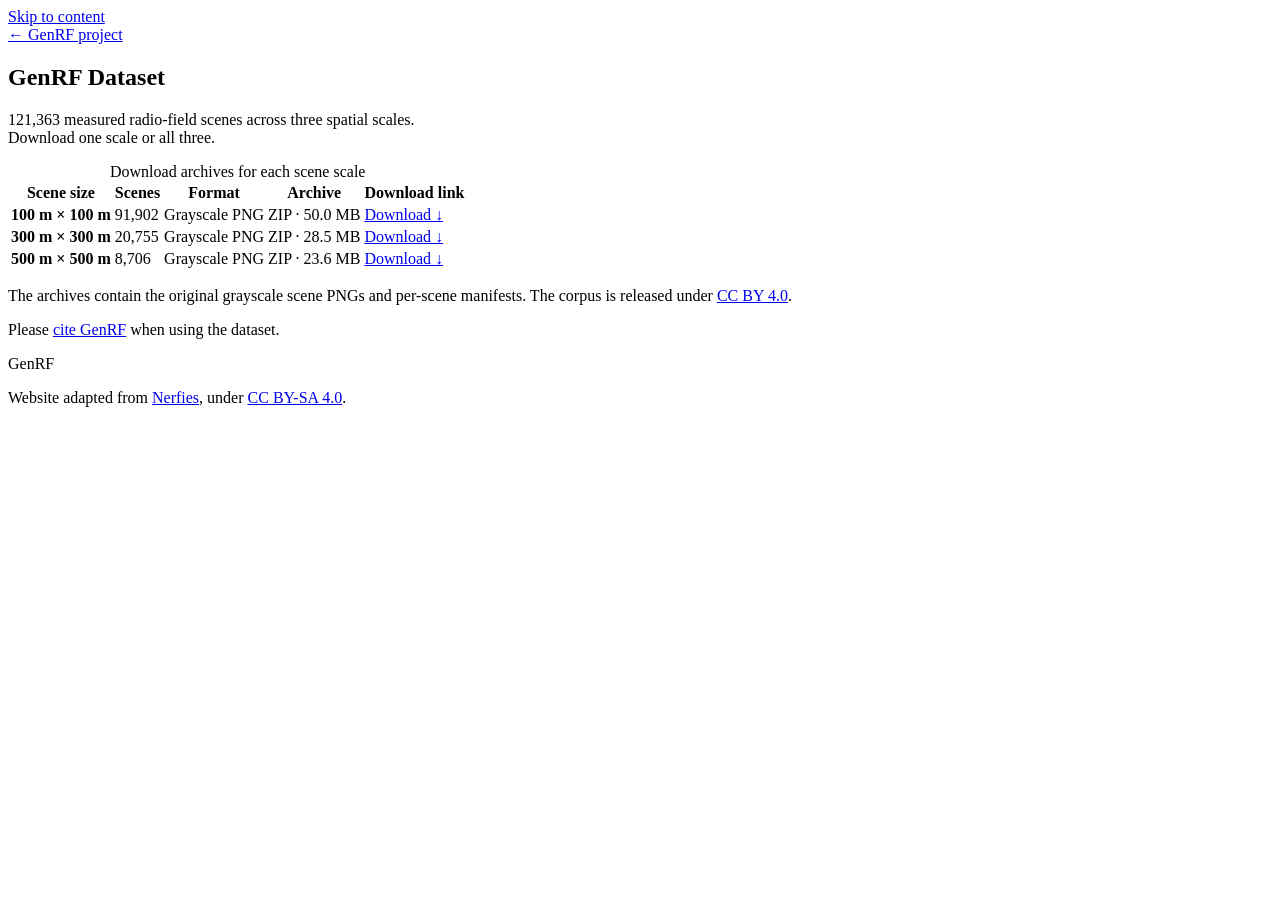
==== dataset.html @ a5487388 "Publish GenRF dataset website" ====
<!DOCTYPE html>
<html lang="en">
<head>
  <meta charset="utf-8">
  <meta name="viewport" content="width=device-width, initial-scale=1">
  <meta name="description" content="GenRF reconstructs radio fields from sparse observations in a feed-forward process. Download 121,363 measured n41 scenes for cross-scene radio-field learning.">
  <meta name="theme-color" content="#ffffff">
  <meta property="og:type" content="website">
  <meta property="og:title" content="GenRF — Feed-Forward Radio-Field Reconstruction">
  <meta property="og:description" content="A shared reconstruction model and a 120k-scene measured radio-field dataset.">
  <meta property="og:url" content="https://genrf-project.github.io/dataset.html">
  <meta property="og:image" content="https://genrf-project.github.io/assets/images/abstract.webp">
  <title>GenRF Dataset</title>
  <link rel="canonical" href="https://genrf-project.github.io/dataset.html">
  <link rel="icon" type="image/svg+xml" href="assets/favicon.svg">
  <link rel="stylesheet" href="assets/bulma.min.css">
  <link rel="stylesheet" href="assets/site.css">
</head>
<body>
  <a class="skip-link" href="#main">Skip to content</a>
  <main id="main" class="dataset-page">
    <nav class="container is-max-desktop dataset-nav" aria-label="Project navigation"><a href="./">← GenRF project</a></nav>
    <section class="section download-section" aria-labelledby="download-heading">
      <div class="container is-max-desktop">
        <div class="reading-width has-text-centered">
          <h1 id="download-heading" class="title is-3">GenRF Dataset</h1>
          <p class="download-intro">121,363 measured radio-field scenes across three spatial scales.<br>Download one scale or all three.</p>
        </div>
        <div class="table-container">
          <table class="table is-fullwidth dataset-table">
            <caption class="sr-only">Download archives for each scene scale</caption>
            <thead><tr><th scope="col">Scene size</th><th scope="col">Scenes</th><th scope="col">Format</th><th scope="col">Archive</th><th scope="col"><span class="sr-only">Download link</span></th></tr></thead>
            <tbody>
              <tr><th scope="row">100 m × 100 m</th><td>91,902</td><td>Grayscale PNG</td><td data-size="100">ZIP · 50.0 MB</td><td><a href="https://github.com/genrf-project/genrf-project.github.io/releases/download/dataset-v1.0/genrf-n41-100m.zip" aria-label="Download 100-meter scenes">Download <span aria-hidden="true">↓</span></a></td></tr>
              <tr><th scope="row">300 m × 300 m</th><td>20,755</td><td>Grayscale PNG</td><td data-size="300">ZIP · 28.5 MB</td><td><a href="https://github.com/genrf-project/genrf-project.github.io/releases/download/dataset-v1.0/genrf-n41-300m.zip" aria-label="Download 300-meter scenes">Download <span aria-hidden="true">↓</span></a></td></tr>
              <tr><th scope="row">500 m × 500 m</th><td>8,706</td><td>Grayscale PNG</td><td data-size="500">ZIP · 23.6 MB</td><td><a href="https://github.com/genrf-project/genrf-project.github.io/releases/download/dataset-v1.0/genrf-n41-500m.zip" aria-label="Download 500-meter scenes">Download <span aria-hidden="true">↓</span></a></td></tr>
            </tbody>
          </table>
        </div>
        <div class="reading-width dataset-terms">
          <p>The archives contain the original grayscale scene PNGs and per-scene manifests. The corpus is released under <a href="https://creativecommons.org/licenses/by/4.0/">CC BY 4.0</a>.</p>
          <p>Please <a href="index.html#citation">cite GenRF</a> when using the dataset.</p>
        </div>
      </div>
    </section>
  </main>
  <footer class="footer"><div class="container has-text-centered"><p>GenRF</p><p class="template-credit">Website adapted from <a href="https://github.com/nerfies/nerfies.github.io">Nerfies</a>, under <a href="https://creativecommons.org/licenses/by-sa/4.0/">CC BY-SA 4.0</a>.</p></div></footer>
</body>
</html>
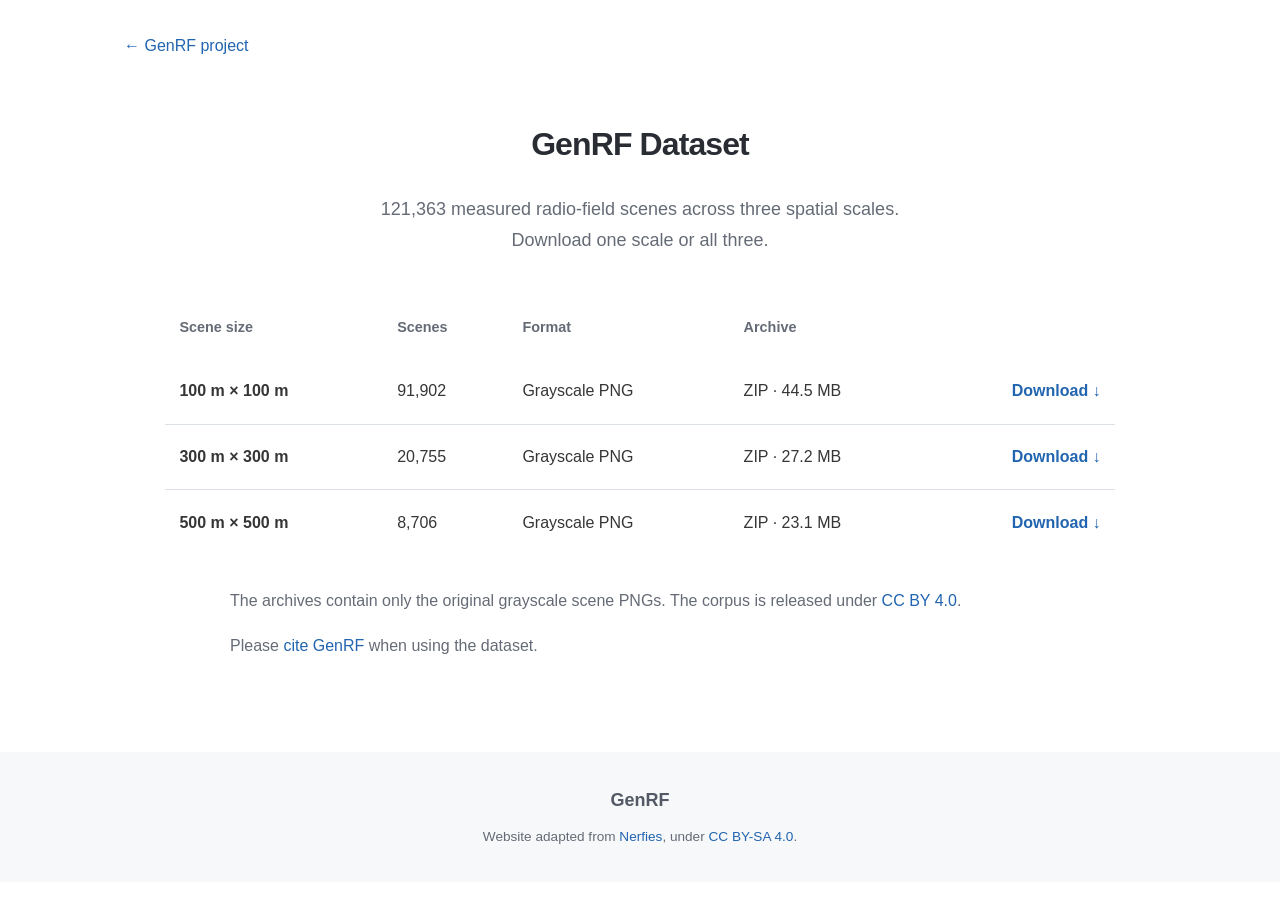
==== commit 7f594bc0: "Update downloads to PNG-only archives Updated dataset details and file sizes for various scene scale" ====
--- a/dataset.html
+++ b/dataset.html
@@ -31,14 +31,14 @@
             <caption class="sr-only">Download archives for each scene scale</caption>
             <thead><tr><th scope="col">Scene size</th><th scope="col">Scenes</th><th scope="col">Format</th><th scope="col">Archive</th><th scope="col"><span class="sr-only">Download link</span></th></tr></thead>
             <tbody>
-              <tr><th scope="row">100 m × 100 m</th><td>91,902</td><td>Grayscale PNG</td><td data-size="100">ZIP · 50.0 MB</td><td><a href="https://github.com/genrf-project/genrf-project.github.io/releases/download/dataset-v1.0/genrf-n41-100m.zip" aria-label="Download 100-meter scenes">Download <span aria-hidden="true">↓</span></a></td></tr>
-              <tr><th scope="row">300 m × 300 m</th><td>20,755</td><td>Grayscale PNG</td><td data-size="300">ZIP · 28.5 MB</td><td><a href="https://github.com/genrf-project/genrf-project.github.io/releases/download/dataset-v1.0/genrf-n41-300m.zip" aria-label="Download 300-meter scenes">Download <span aria-hidden="true">↓</span></a></td></tr>
-              <tr><th scope="row">500 m × 500 m</th><td>8,706</td><td>Grayscale PNG</td><td data-size="500">ZIP · 23.6 MB</td><td><a href="https://github.com/genrf-project/genrf-project.github.io/releases/download/dataset-v1.0/genrf-n41-500m.zip" aria-label="Download 500-meter scenes">Download <span aria-hidden="true">↓</span></a></td></tr>
+              <tr><th scope="row">100 m × 100 m</th><td>91,902</td><td>Grayscale PNG</td><td data-size="100">ZIP · 44.5 MB</td><td><a href="https://github.com/genrf-project/genrf-project.github.io/releases/download/dataset-v1.0/genrf-n41-100m.zip" aria-label="Download 100-meter scenes">Download <span aria-hidden="true">↓</span></a></td></tr>
+              <tr><th scope="row">300 m × 300 m</th><td>20,755</td><td>Grayscale PNG</td><td data-size="300">ZIP · 27.2 MB</td><td><a href="https://github.com/genrf-project/genrf-project.github.io/releases/download/dataset-v1.0/genrf-n41-300m.zip" aria-label="Download 300-meter scenes">Download <span aria-hidden="true">↓</span></a></td></tr>
+              <tr><th scope="row">500 m × 500 m</th><td>8,706</td><td>Grayscale PNG</td><td data-size="500">ZIP · 23.1 MB</td><td><a href="https://github.com/genrf-project/genrf-project.github.io/releases/download/dataset-v1.0/genrf-n41-500m.zip" aria-label="Download 500-meter scenes">Download <span aria-hidden="true">↓</span></a></td></tr>
             </tbody>
           </table>
         </div>
         <div class="reading-width dataset-terms">
-          <p>The archives contain the original grayscale scene PNGs and per-scene manifests. The corpus is released under <a href="https://creativecommons.org/licenses/by/4.0/">CC BY 4.0</a>.</p>
+          <p>The archives contain only the original grayscale scene PNGs. The corpus is released under <a href="https://creativecommons.org/licenses/by/4.0/">CC BY 4.0</a>.</p>
           <p>Please <a href="index.html#citation">cite GenRF</a> when using the dataset.</p>
         </div>
       </div>
--- a/assets/site.css
+++ b/assets/site.css
@@ -0,0 +1,85 @@
+/* Research-page structure adapted from Nerfies, CC BY-SA 4.0.
+   https://github.com/nerfies/nerfies.github.io */
+:root { --ink: #292c33; --muted: #656b76; --accent: #2164af; --line: #e1e5eb; }
+html { scroll-behavior: smooth; }
+body { font-family: "Noto Sans", -apple-system, BlinkMacSystemFont, "Segoe UI", sans-serif; color: var(--ink); font-size: 1.125rem; line-height: 1.75; -webkit-font-smoothing: antialiased; }
+body, .title { color: var(--ink); }
+a { color: var(--accent); text-underline-offset: 3px; }
+a:hover { color: #164b87; text-decoration: underline; }
+a:focus-visible { outline: 3px solid #5595dd; outline-offset: 5px; border-radius: 2px; }
+p { margin-bottom: 1.05em; }
+img { display: block; width: 100%; height: auto; }
+figure { margin: 0; }
+figcaption { color: var(--muted); font-size: 1rem; text-align: center; line-height: 1.6; margin: 1.1rem auto 0; max-width: 760px; }
+.container.is-max-desktop { max-width: 1080px; }
+.reading-width { max-width: 820px; margin-left: auto; margin-right: auto; }
+.section { padding: 4.7rem 1.5rem; }
+.title { line-height: 1.28; letter-spacing: -.028em; }
+.title.is-3 { font-size: 2rem; margin-bottom: 1.8rem; }
+.publication-header .hero-body { padding: 4.9rem 1.5rem 1.7rem; }
+.publication-title { font-size: 2.65rem; font-weight: 600; line-height: 1.21; margin-bottom: 1.45rem !important; }
+.project-name { display: block; font-size: 3.6rem; font-weight: 750; color: var(--accent); letter-spacing: -.05em; margin-bottom: .38rem; }
+.project-subtitle { display: block; }
+.dataset-button { height: 2.8rem; padding: 0 1.65rem; gap: .65rem; font-weight: 600; }
+.dataset-button:hover { text-decoration: none; }
+.teaser { padding: .6rem 1.5rem 3.5rem; }
+.summary-section { background: #f7f8fa; }
+.method-figure { margin-top: 2.9rem; padding: 1.6rem 1.5rem 1.25rem; background: white; border-radius: 6px; }
+.dataset-stats { display: grid; grid-template-columns: repeat(4, 1fr); max-width: 880px; margin: 2.7rem auto 3.3rem; padding: 1.5rem 0; border-top: 1px solid var(--line); border-bottom: 1px solid var(--line); text-align: center; }
+.dataset-stats div + div { border-left: 1px solid var(--line); }
+.dataset-stats dt { font-size: 2rem; font-weight: 650; letter-spacing: -.045em; line-height: 1.4; }
+.dataset-stats dd { font-size: 1rem; color: var(--muted); }
+.scene-labels { display: grid; grid-template-columns: repeat(3, 1fr); font-size: 1rem; color: #555d68; font-weight: 550; text-align: center; margin-bottom: 1rem; }
+.scene-figure img { border: 1px solid #eff1f4; }
+.download-section { background: #f7f8fa; }
+.download-intro { color: var(--muted); }
+.table-container { max-width: 950px; margin: 2.5rem auto 0; overflow-x: auto; }
+.dataset-table { background: transparent; font-size: 1rem; }
+.dataset-table td, .dataset-table th { padding: 1.15rem .9rem; border-color: #dce1e7; vertical-align: middle; white-space: nowrap; }
+.dataset-table thead th { color: var(--muted); font-size: .9rem; font-weight: 600; border-width: 0 0 1px; }
+.dataset-table tbody th { font-weight: 550; }
+.dataset-table td:last-child { text-align: right; font-weight: 550; }
+.dataset-table tr:last-child td, .dataset-table tr:last-child th { border-bottom-width: 0; }
+.format-description .title { margin-bottom: 1rem; }
+code { color: #3c546d; background: #edf0f4; font-size: .87em; }
+pre { background: #edf0f4; border: 1px solid #e1e5eb; border-radius: 5px; padding: 1.4rem; line-height: 1.8; overflow-x: auto; font-size: .95rem; }
+pre code { padding: 0; color: #33485d; background: transparent; font-size: inherit; }
+.example-links { font-size: .88rem; margin-top: .8rem; }
+.split-note { font-size: .87rem; color: var(--muted); margin-top: 1.6rem; margin-bottom: 0; }
+.footer { background: #f7f8fa; padding: 2.1rem 1.5rem; color: var(--muted); }
+.footer > .container > p:first-child { color: #535a65; font-weight: 650; margin-bottom: .5rem; }
+.template-credit { font-size: .85rem; max-width: 620px; margin: 0 auto; line-height: 1.7; }
+.sr-only { position: absolute; width: 1px; height: 1px; padding: 0; margin: -1px; overflow: hidden; clip: rect(0,0,0,0); white-space: nowrap; border: 0; }
+.skip-link { position: absolute; top: -100px; left: 1rem; background: white; padding: .5rem 1rem; z-index: 10; }
+.skip-link:focus { top: 1rem; }
+@media (max-width: 768px) {
+  .section { padding: 3.4rem 1.2rem; }
+  .publication-header .hero-body { padding: 3rem 1.2rem 1.4rem; }
+  .publication-title { font-size: 1.95rem; }
+  .project-name { font-size: 3rem; margin-bottom: .6rem; }
+  .desktop-break { display: none; }
+  .teaser { padding: .3rem .6rem 2.5rem; }
+  .title.is-3 { font-size: 1.65rem; }
+  .dataset-stats { grid-template-columns: repeat(2, 1fr); row-gap: 1.3rem; margin: 2rem auto 2.4rem; }
+  .dataset-stats div:nth-child(3) { border-left: 0; }
+  .dataset-stats dt { font-size: 1.85rem; }
+  .scene-labels { font-size: .9rem; margin-bottom: .6rem; }
+  .method-figure { padding: 1.25rem .6rem; }
+  .dataset-table { font-size: 1rem; }
+  .dataset-table td, .dataset-table th { padding: .95rem .55rem; }
+  .table-container { margin-left: -.2rem; margin-right: -.2rem; }
+  figcaption { font-size: 1rem; }
+  pre { font-size: .875rem; padding: 1rem; }
+}
+@media (prefers-reduced-motion: reduce) { html { scroll-behavior: auto; } }
+@media (max-width: 600px) {
+  .dataset-table th:nth-child(3), .dataset-table td:nth-child(3),
+  .dataset-table th:nth-child(4), .dataset-table td:nth-child(4) { display: none; }
+}
+
+.publication-authors { font-size: 1.05rem; margin: .5rem 0 1rem; color: #434b57; }
+.citation-section { padding-top: 2.7rem; }
+.citation-section pre { white-space: pre-wrap; overflow-wrap: anywhere; }
+.dataset-nav { padding: 2rem 1.5rem; font-size: 1rem; }
+.dataset-page .download-section { background: white; padding-top: 2rem; min-height: 65vh; }
+.dataset-terms { color: var(--muted); font-size: 1rem; margin-top: 2rem; }
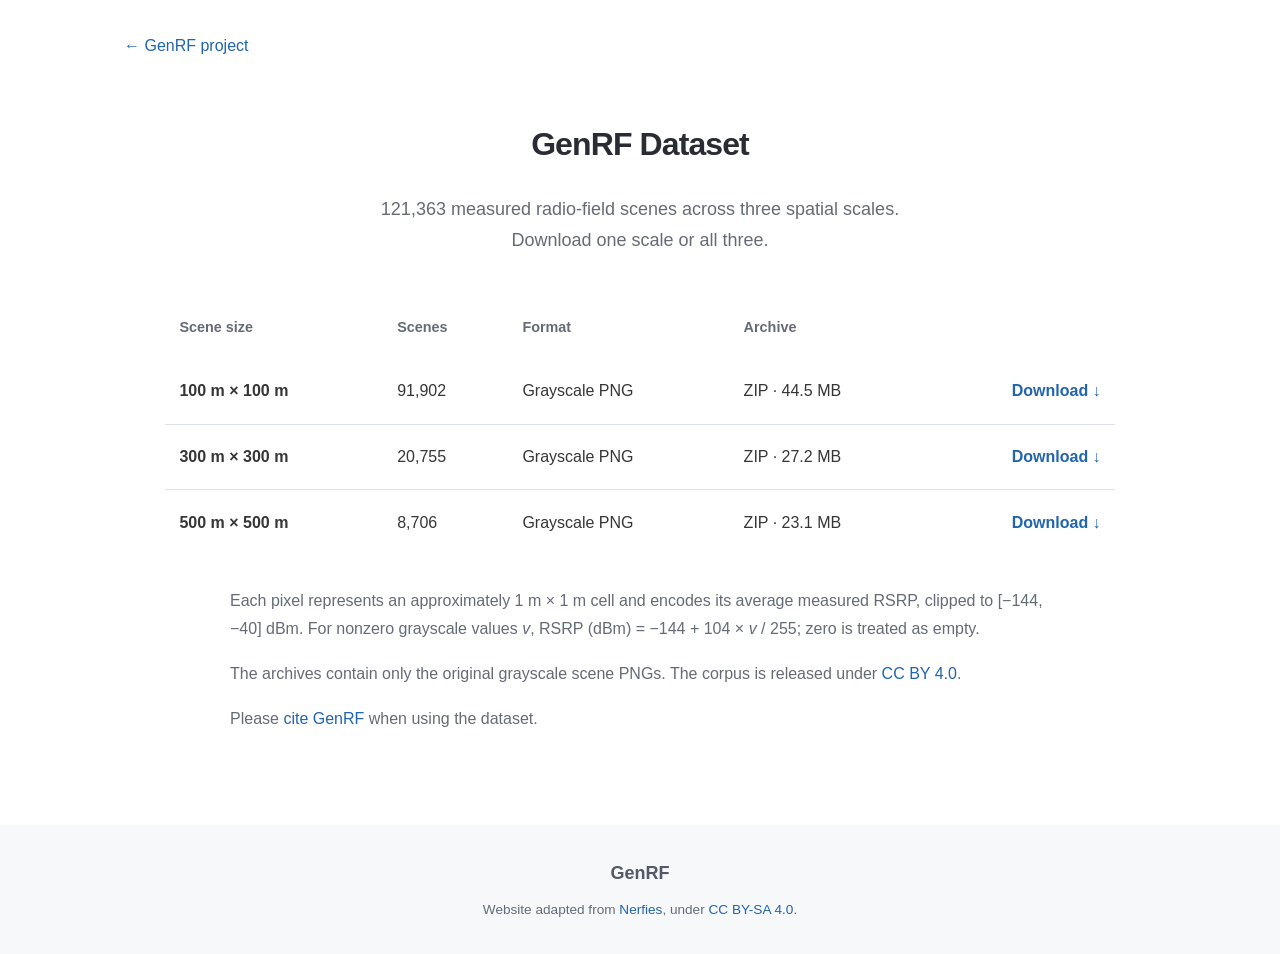
==== commit b34257eb: "Explain scene pixel values and RSRP range" ====
--- a/dataset.html
+++ b/dataset.html
@@ -38,6 +38,7 @@
           </table>
         </div>
         <div class="reading-width dataset-terms">
+          <p>Each pixel represents an approximately 1 m × 1 m cell and encodes its average measured RSRP, clipped to [−144, −40] dBm. For nonzero grayscale values <i>v</i>, RSRP (dBm) = −144 + 104 × <i>v</i> / 255; zero is treated as empty.</p>
           <p>The archives contain only the original grayscale scene PNGs. The corpus is released under <a href="https://creativecommons.org/licenses/by/4.0/">CC BY 4.0</a>.</p>
           <p>Please <a href="index.html#citation">cite GenRF</a> when using the dataset.</p>
         </div>
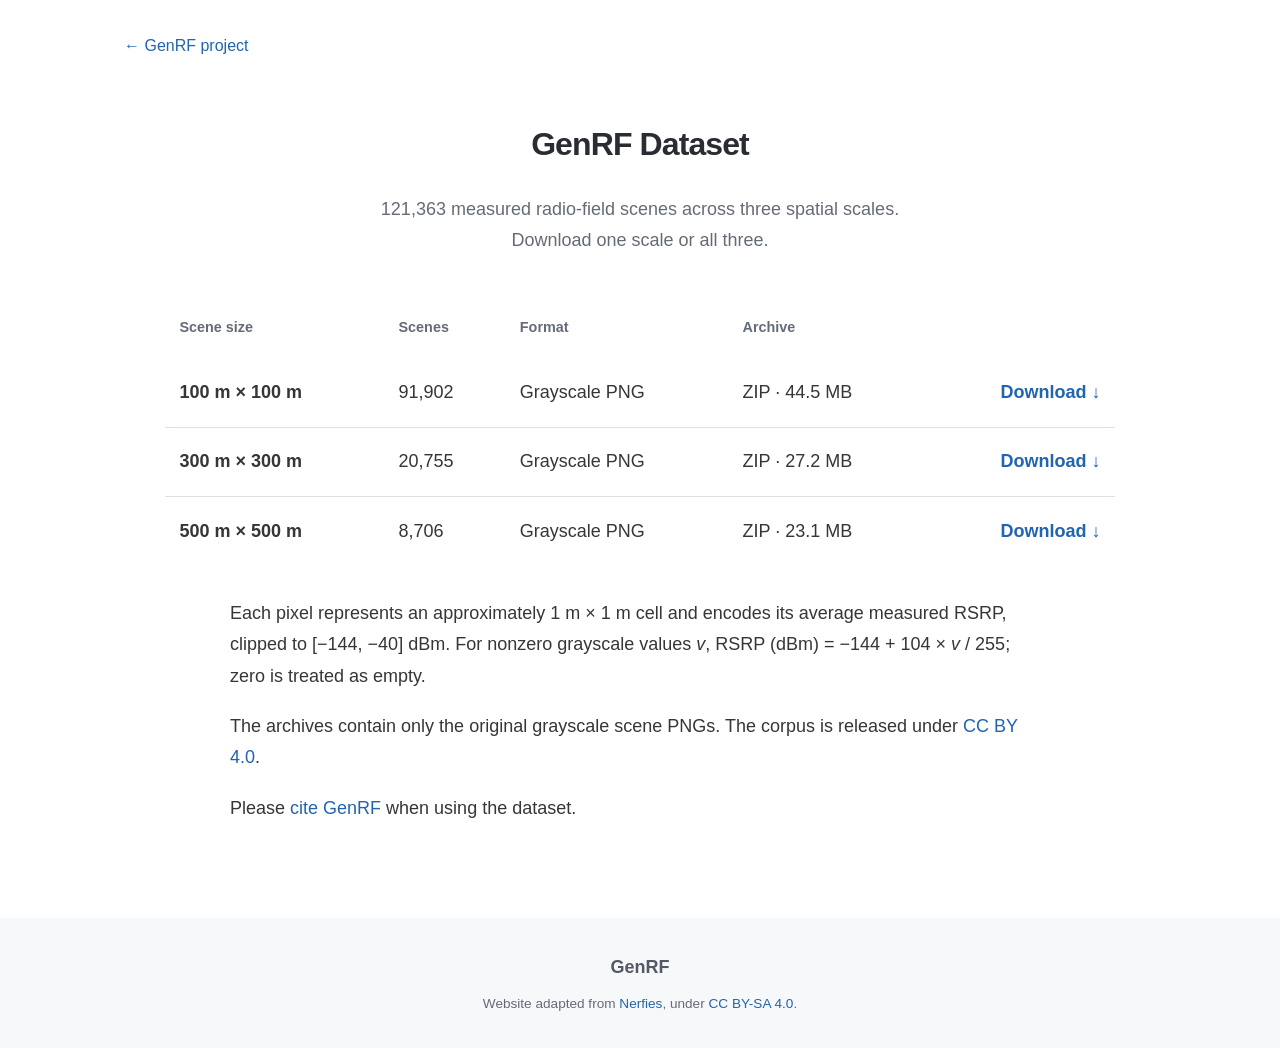
==== commit a79704cc: "Refresh dataset stylesheet cache" ====
--- a/dataset.html
+++ b/dataset.html
@@ -14,7 +14,7 @@
   <link rel="canonical" href="https://genrf-project.github.io/dataset.html">
   <link rel="icon" type="image/svg+xml" href="assets/favicon.svg">
   <link rel="stylesheet" href="assets/bulma.min.css">
-  <link rel="stylesheet" href="assets/site.css">
+  <link rel="stylesheet" href="assets/site.css?v=20261104">
 </head>
 <body>
   <a class="skip-link" href="#main">Skip to content</a>
--- a/assets/site.css
+++ b/assets/site.css
@@ -34,7 +34,7 @@
 .download-section { background: #f7f8fa; }
 .download-intro { color: var(--muted); }
 .table-container { max-width: 950px; margin: 2.5rem auto 0; overflow-x: auto; }
-.dataset-table { background: transparent; font-size: 1rem; }
+.dataset-table { background: transparent; font-size: 1.125rem; }
 .dataset-table td, .dataset-table th { padding: 1.15rem .9rem; border-color: #dce1e7; vertical-align: middle; white-space: nowrap; }
 .dataset-table thead th { color: var(--muted); font-size: .9rem; font-weight: 600; border-width: 0 0 1px; }
 .dataset-table tbody th { font-weight: 550; }
@@ -65,7 +65,7 @@
   .dataset-stats dt { font-size: 1.85rem; }
   .scene-labels { font-size: .9rem; margin-bottom: .6rem; }
   .method-figure { padding: 1.25rem .6rem; }
-  .dataset-table { font-size: 1rem; }
+  .dataset-table { font-size: 1.125rem; }
   .dataset-table td, .dataset-table th { padding: .95rem .55rem; }
   .table-container { margin-left: -.2rem; margin-right: -.2rem; }
   figcaption { font-size: 1rem; }
@@ -82,4 +82,4 @@
 .citation-section pre { white-space: pre-wrap; overflow-wrap: anywhere; }
 .dataset-nav { padding: 2rem 1.5rem; font-size: 1rem; }
 .dataset-page .download-section { background: white; padding-top: 2rem; min-height: 65vh; }
-.dataset-terms { color: var(--muted); font-size: 1rem; margin-top: 2rem; }
+.dataset-terms { color: #363636; font-size: 1.125rem; margin-top: 2rem; }
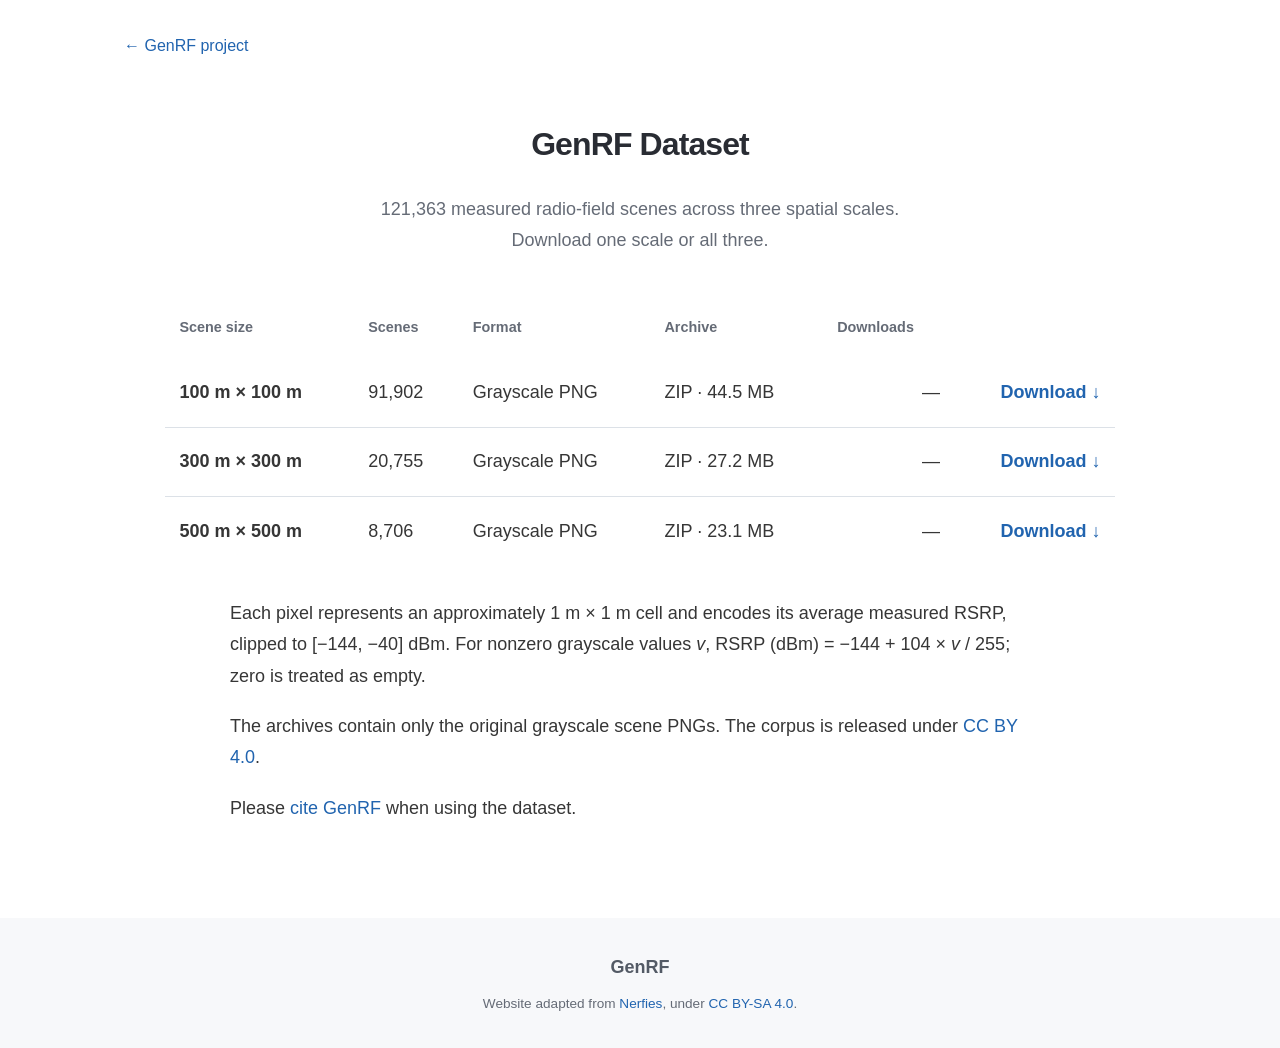
==== commit cb361cec: "Show cumulative dataset download counts Added download count display for dataset assets and improved" ====
--- a/dataset.html
+++ b/dataset.html
@@ -15,6 +15,13 @@
   <link rel="icon" type="image/svg+xml" href="assets/favicon.svg">
   <link rel="stylesheet" href="assets/bulma.min.css">
   <link rel="stylesheet" href="assets/site.css?v=20261104">
+  <style>
+    .dataset-table .download-count { text-align: right; font-variant-numeric: tabular-nums; }
+    @media (max-width: 600px) {
+      .dataset-table { font-size: 1rem; }
+      .dataset-table td, .dataset-table th { padding-inline: .4rem; }
+    }
+  </style>
 </head>
 <body>
   <a class="skip-link" href="#main">Skip to content</a>
@@ -29,11 +36,11 @@
         <div class="table-container">
           <table class="table is-fullwidth dataset-table">
             <caption class="sr-only">Download archives for each scene scale</caption>
-            <thead><tr><th scope="col">Scene size</th><th scope="col">Scenes</th><th scope="col">Format</th><th scope="col">Archive</th><th scope="col"><span class="sr-only">Download link</span></th></tr></thead>
+            <thead><tr><th scope="col">Scene size</th><th scope="col">Scenes</th><th scope="col">Format</th><th scope="col">Archive</th><th scope="col" class="download-count">Downloads</th><th scope="col"><span class="sr-only">Download link</span></th></tr></thead>
             <tbody>
-              <tr><th scope="row">100 m × 100 m</th><td>91,902</td><td>Grayscale PNG</td><td data-size="100">ZIP · 44.5 MB</td><td><a href="https://github.com/genrf-project/genrf-project.github.io/releases/download/dataset-v1.0/genrf-n41-100m.zip" aria-label="Download 100-meter scenes">Download <span aria-hidden="true">↓</span></a></td></tr>
-              <tr><th scope="row">300 m × 300 m</th><td>20,755</td><td>Grayscale PNG</td><td data-size="300">ZIP · 27.2 MB</td><td><a href="https://github.com/genrf-project/genrf-project.github.io/releases/download/dataset-v1.0/genrf-n41-300m.zip" aria-label="Download 300-meter scenes">Download <span aria-hidden="true">↓</span></a></td></tr>
-              <tr><th scope="row">500 m × 500 m</th><td>8,706</td><td>Grayscale PNG</td><td data-size="500">ZIP · 23.1 MB</td><td><a href="https://github.com/genrf-project/genrf-project.github.io/releases/download/dataset-v1.0/genrf-n41-500m.zip" aria-label="Download 500-meter scenes">Download <span aria-hidden="true">↓</span></a></td></tr>
+              <tr><th scope="row">100 m × 100 m</th><td>91,902</td><td>Grayscale PNG</td><td data-size="100">ZIP · 44.5 MB</td><td data-download-asset="genrf-n41-100m.zip" class="download-count">—</td><td><a href="https://github.com/genrf-project/genrf-project.github.io/releases/download/dataset-v1.0/genrf-n41-100m.zip" aria-label="Download 100-meter scenes">Download <span aria-hidden="true">↓</span></a></td></tr>
+              <tr><th scope="row">300 m × 300 m</th><td>20,755</td><td>Grayscale PNG</td><td data-size="300">ZIP · 27.2 MB</td><td data-download-asset="genrf-n41-300m.zip" class="download-count">—</td><td><a href="https://github.com/genrf-project/genrf-project.github.io/releases/download/dataset-v1.0/genrf-n41-300m.zip" aria-label="Download 300-meter scenes">Download <span aria-hidden="true">↓</span></a></td></tr>
+              <tr><th scope="row">500 m × 500 m</th><td>8,706</td><td>Grayscale PNG</td><td data-size="500">ZIP · 23.1 MB</td><td data-download-asset="genrf-n41-500m.zip" class="download-count">—</td><td><a href="https://github.com/genrf-project/genrf-project.github.io/releases/download/dataset-v1.0/genrf-n41-500m.zip" aria-label="Download 500-meter scenes">Download <span aria-hidden="true">↓</span></a></td></tr>
             </tbody>
           </table>
         </div>
@@ -46,5 +53,28 @@
     </section>
   </main>
   <footer class="footer"><div class="container has-text-centered"><p>GenRF</p><p class="template-credit">Website adapted from <a href="https://github.com/nerfies/nerfies.github.io">Nerfies</a>, under <a href="https://creativecommons.org/licenses/by-sa/4.0/">CC BY-SA 4.0</a>.</p></div></footer>
+  <script>
+    (async function showDownloadCounts() {
+      try {
+        const response = await fetch(
+          'https://api.github.com/repos/genrf-project/genrf-project.github.io/releases/tags/dataset-v1.0',
+          { signal: AbortSignal.timeout(6000) }
+        );
+        if (!response.ok) return;
+
+        const { assets } = await response.json();
+        const counts = new Map(assets.map(asset => [asset.name, asset.download_count]));
+        const formatter = new Intl.NumberFormat('en');
+        for (const cell of document.querySelectorAll('[data-download-asset]')) {
+          const count = counts.get(cell.dataset.downloadAsset);
+          if (Number.isSafeInteger(count) && count >= 0) {
+            cell.textContent = formatter.format(count);
+          }
+        }
+      } catch {
+        // Leave counts unavailable when GitHub cannot be reached.
+      }
+    })();
+  </script>
 </body>
 </html>
